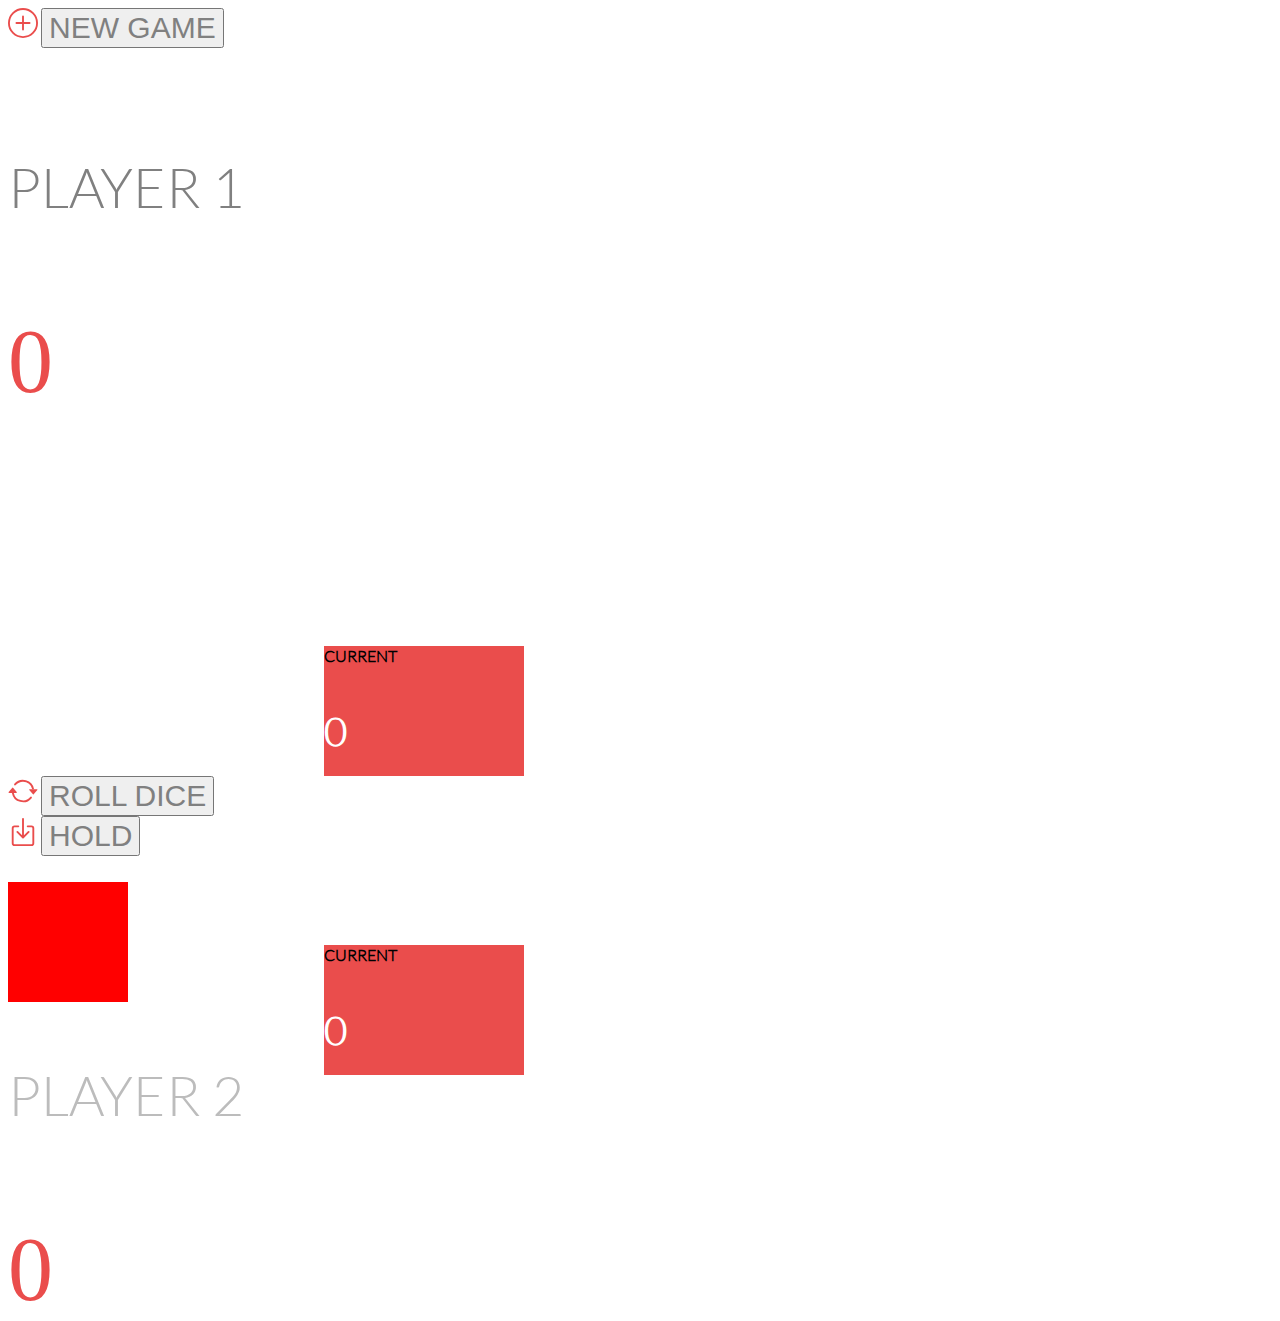
==== index.html @ 32f023f9 "improved canvas's size" ====
<!DOCTYPE html>
<html lang="en">
<head>
    <meta charset="UTF-8">
    <meta name="viewport" content="width=device-width, initial-scale=1.0">
    <title>Roll the Dice</title>
    <link href="https://fonts.google.com/ specimen/Lato" rel="stylesheet">
    <link href="https://cdn.jsdelivr.net/npm/bootstrap@5.3.1/dist/css/bootstrap.min.css" 
    rel="stylesheet" integrity="sha384-4bw+/aepP/YC94hEpVNVgiZdgIC5+VKNBQNGCHeKRQN+PtmoHDEXuppvnDJzQIu9" 
    crossorigin="anonymous">
    <link rel="stylesheet" href="./style.css">
</head>
<body>
    <main class="container-fluid">
        <!-- ROW 1 -->
        <div class="row fixed-height-row">
            <div class="col-md-12 text-center">
                <!-- NEW GAME -->
                <div class="p-3">
                    <svg 
                    xmlns="http://www.w3.org/2000/svg" 
                    width="30" 
                    height="30" 
                    fill="currentColor" 
                    class="bi bi-plus-circle icons" 
                    viewBox="0 0 16 16">
                        <path d="M8 15A7 7 0 1 1 8 1a7 7 0 0 1 0 14zm0 1A8 8 0 1 0 8 0a8 8 0 0 0 0 16z"/>
                        <path d="M8 4a.5.5 0 0 1 .5.5v3h3a.5.5 0 0 1 0 1h-3v3a.5.5 0 0 1-1 0v-3h-3a.5.5 0 0 1 0-1h3v-3A.5.5 0 0 1 8 4z"/>
                      </svg>
                    <button class="btn">NEW GAME</button>
                </div>
            </div>
        </div>
        <!-- ROW 2 -->
        <div class="row fixed-height-row-2">
            <div class="col-md-4 col-sm-6">
                <!-- PLAYER 1 -->
                <div class="text-center p-3">
                    <p class="player">PLAYER 1</p>
                    <p class="score">0</p>
                </div>
            </div>
            <div class="col-md-4 col-sm-6">
                <!-- DICE -->
                <div class="text-center p-3">
                    <canvas class="dice" id="dice" height="120" width="120"></canvas>
                </div>
            </div>
            <div class="col-md-4 col-sm-6">
                <!-- PLAYER 2 -->
                <div class="text-center p-3">
                    <p class="player player-2">PLAYER 2</p>
                    <p class="score">0</p>
                </div>
            </div>
        </div>
        <!-- ROW 3 -->
        <div class="row fixed-height-row-2">
            <div class="col-md-4 col-sm-6">
                <!-- CURRENT SCORE PLAYER 1 -->
                <div class="text-center p-3 current-score">
                    <p>CURRENT</p>
                    <p class="score-white">0</p>
                </div>
            </div>
            <div class="col-md-4 col-sm-6">
                <!-- BUTTONS: Roll Dice and Hold  -->
                <div class="text-center p-3">
                    <svg 
                    xmlns="http://www.w3.org/2000/svg" 
                    width="30" 
                    height="30" 
                    fill="currentColor" 
                    class="bi bi-arrow-repeat icons" 
                    viewBox="0 0 16 16">
                        <path d="M11.534 7h3.932a.25.25 0 0 1 .192.41l-1.966 2.36a.25.25 0 0 1-.384 0l-1.966-2.36a.25.25 0 0 1 .192-.41zm-11 2h3.932a.25.25 0 0 0 .192-.41L2.692 6.23a.25.25 0 0 0-.384 0L.342 8.59A.25.25 0 0 0 .534 9z"/>
                        <path fill-rule="evenodd" d="M8 3c-1.552 0-2.94.707-3.857 1.818a.5.5 0 1 1-.771-.636A6.002 6.002 0 0 1 13.917 7H12.9A5.002 5.002 0 0 0 8 3zM3.1 9a5.002 5.002 0 0 0 8.757 2.182.5.5 0 1 1 .771.636A6.002 6.002 0 0 1 2.083 9H3.1z"/>
                      </svg>
                    <button class="btn">ROLL DICE</button>
                </div>
                <div class="text-center p-3">
                    <svg 
                    xmlns="http://www.w3.org/2000/svg" 
                    width="30" 
                    height="30" 
                    fill="currentColor" 
                    class="bi bi-box-arrow-in-down icons" 
                    viewBox="0 0 16 16">
                        <path fill-rule="evenodd" d="M3.5 6a.5.5 0 0 0-.5.5v8a.5.5 0 0 0 .5.5h9a.5.5 0 0 0 .5-.5v-8a.5.5 0 0 0-.5-.5h-2a.5.5 0 0 1 0-1h2A1.5 1.5 0 0 1 14 6.5v8a1.5 1.5 0 0 1-1.5 1.5h-9A1.5 1.5 0 0 1 2 14.5v-8A1.5 1.5 0 0 1 3.5 5h2a.5.5 0 0 1 0 1h-2z"/>
                        <path fill-rule="evenodd" d="M7.646 11.854a.5.5 0 0 0 .708 0l3-3a.5.5 0 0 0-.708-.708L8.5 10.293V1.5a.5.5 0 0 0-1 0v8.793L5.354 8.146a.5.5 0 1 0-.708.708l3 3z"/>
                      </svg>
                    <button class="btn">HOLD</button>
                </div>
            </div>
            <div class="col-md-4 col-sm-6">
                <!-- CURRENT SCORE PLAYER 2 -->
                <div class="text-center p-3 current-score">
                    <p>CURRENT</p>
                    <p class="score-white">0</p>
                </div>
            </div>
        </div>
    </main>

    <script src="https://cdn.jsdelivr.net/npm/@popperjs/core@2.11.8/dist/umd/popper.min.js" 
    integrity="sha384-I7E8VVD/ismYTF4hNIPjVp/Zjvgyol6VFvRkX/vR+Vc4jQkC+hVqc2pM8ODewa9r" 
    crossorigin="anonymous"></script>
    <script src="https://cdn.jsdelivr.net/npm/bootstrap@5.3.1/dist/js/bootstrap.min.js" 
    integrity="sha384-Rx+T1VzGupg4BHQYs2gCW9It+akI2MM/mndMCy36UVfodzcJcF0GGLxZIzObiEfa" 
    crossorigin="anonymous"></script>
</body>
</html>
---- style.css ----
/* Font */
@font-face {
    font-family: Lato;
    src: url(./Lato-Thin.ttf) format('truetype');
}
@font-face {
    font-family: LatoLight;
    src: url(./Lato-Light.ttf) format('truetype');
}
body {
    font-family: 'LatoLight', sans-serif;
    color: gray;
}

/* Variables */
:root {
    --redColor: rgb(234, 77, 76);
    --lightGreyColor: rgb(188, 188, 188);
}

/* Screen height manager */
.fixed-height-row {
    height: 10vh;
}
.fixed-height-row-2 {
    height: 45vh;
}

/* Players manager */
.player {
    font-size: 55px;
}
.player-2 {
    color: var(--lightGreyColor);
}
/* Score manager */
.score {
    font-family: 'Lato';
    font-size: 90px;
    color: var(--redColor)
}
.current-score {
    margin-left: 25%;
    margin-top: 7%;
    height: 130px;
    width: 200px;
    color: black;
    font-weight: bold;
    background-color: var(--redColor);
}
.score-white {
    color: white;
    font-size: 40px;
}

/* Button manager */
.btn {
    color:grey;
    font-size: 30px;
}

.icons {
    font-family: 'Lato';
    color: var(--redColor);
}

/* Dice manager */
.dice {
    margin-top: 30%;
    background-color: red;
}
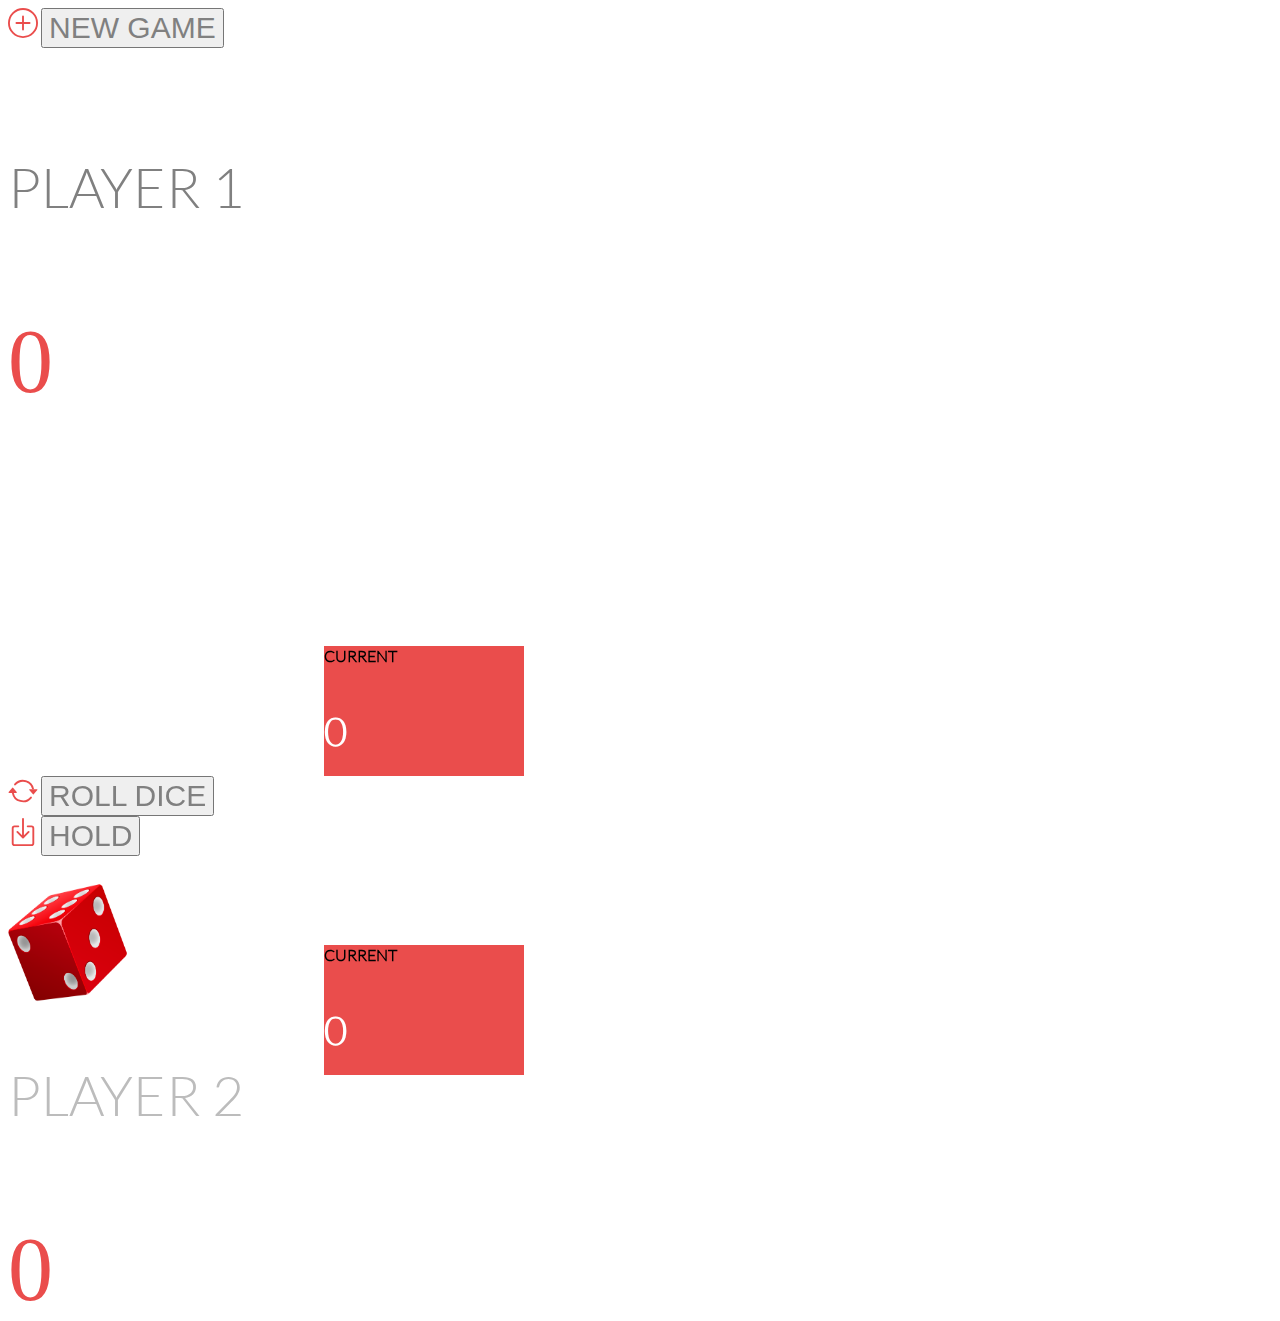
==== commit 64e8b411: "add default image in the canvas, fnished font #1" ====
--- a/index.html
+++ b/index.html
@@ -6,7 +6,8 @@
     <title>Roll the Dice</title>
     <link href="https://fonts.google.com/ specimen/Lato" rel="stylesheet">
     <link href="https://cdn.jsdelivr.net/npm/bootstrap@5.3.1/dist/css/bootstrap.min.css" 
-    rel="stylesheet" integrity="sha384-4bw+/aepP/YC94hEpVNVgiZdgIC5+VKNBQNGCHeKRQN+PtmoHDEXuppvnDJzQIu9" 
+    rel="stylesheet" 
+    integrity="sha384-4bw+/aepP/YC94hEpVNVgiZdgIC5+VKNBQNGCHeKRQN+PtmoHDEXuppvnDJzQIu9" 
     crossorigin="anonymous">
     <link rel="stylesheet" href="./style.css">
 </head>
@@ -102,6 +103,7 @@
         </div>
     </main>
 
+    <script src="./JS/script.js"></script>
     <script src="https://cdn.jsdelivr.net/npm/@popperjs/core@2.11.8/dist/umd/popper.min.js" 
     integrity="sha384-I7E8VVD/ismYTF4hNIPjVp/Zjvgyol6VFvRkX/vR+Vc4jQkC+hVqc2pM8ODewa9r" 
     crossorigin="anonymous"></script>
@@ -109,4 +111,4 @@
     integrity="sha384-Rx+T1VzGupg4BHQYs2gCW9It+akI2MM/mndMCy36UVfodzcJcF0GGLxZIzObiEfa" 
     crossorigin="anonymous"></script>
 </body>
-</html>
+</html>--- a/style.css
+++ b/style.css
@@ -67,5 +67,4 @@
 /* Dice manager */
 .dice {
     margin-top: 30%;
-    background-color: red;
 }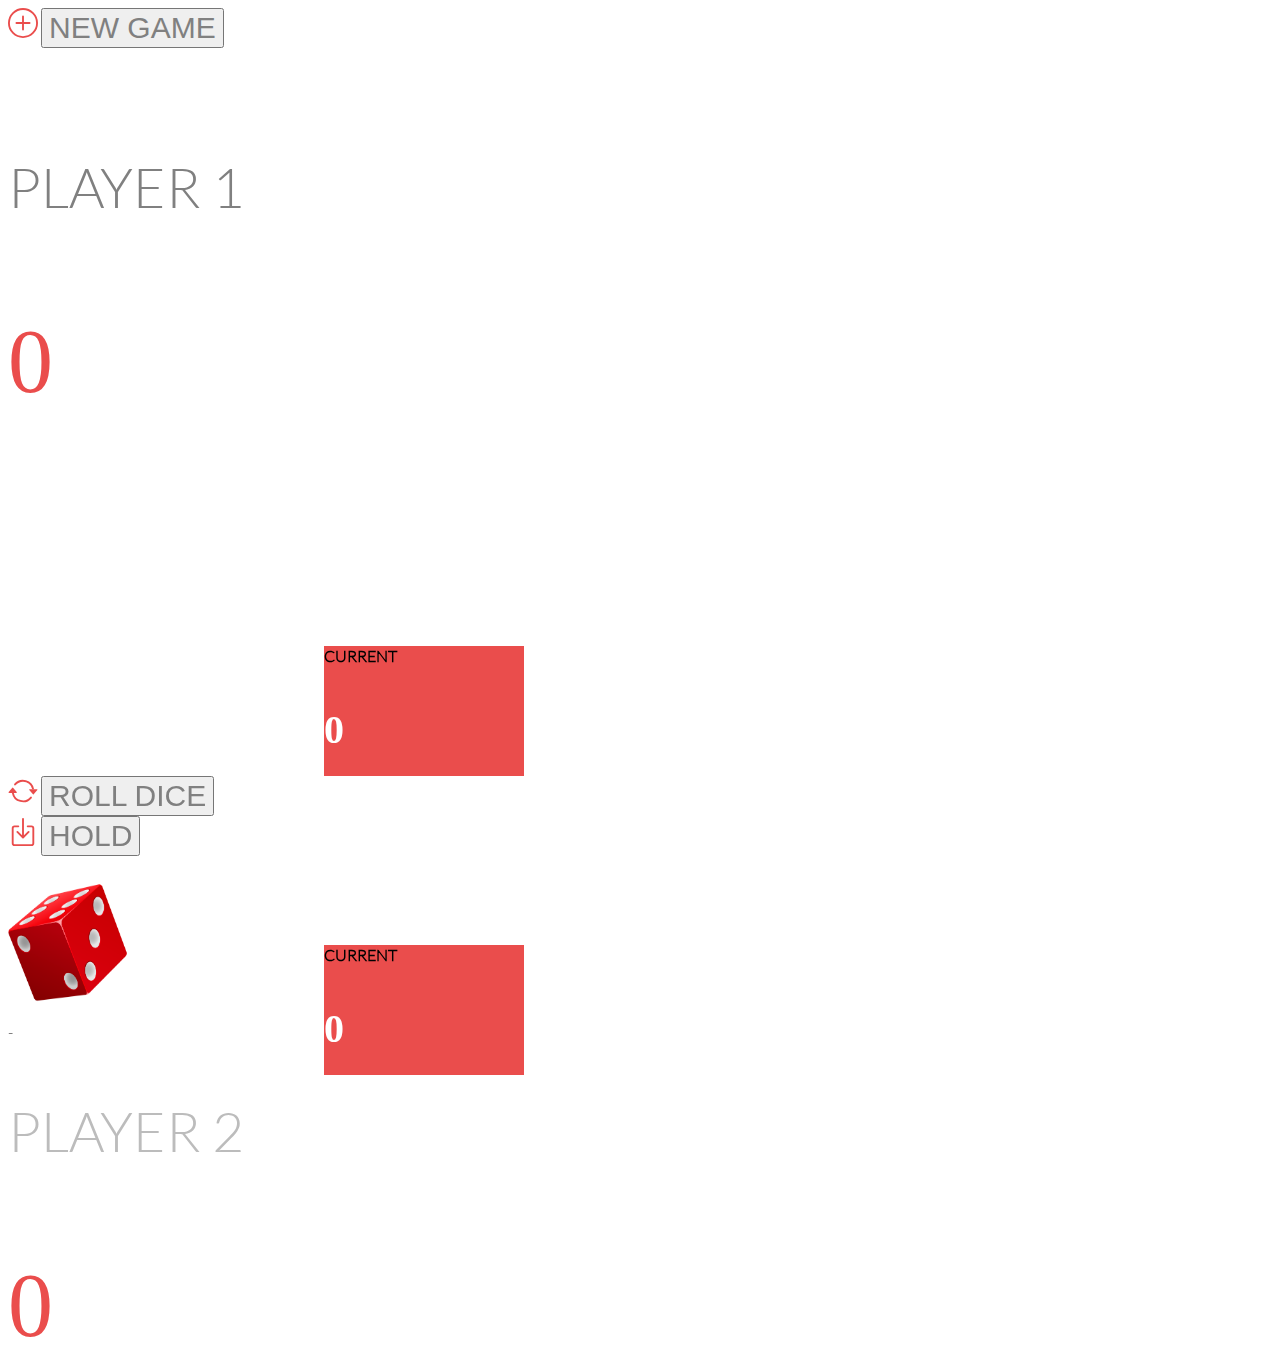
==== commit 64aa18d3: "add method generating number between 1 and 6. Added the value to the player one's score" ====
--- a/index.html
+++ b/index.html
@@ -28,7 +28,7 @@
                         <path d="M8 15A7 7 0 1 1 8 1a7 7 0 0 1 0 14zm0 1A8 8 0 1 0 8 0a8 8 0 0 0 0 16z"/>
                         <path d="M8 4a.5.5 0 0 1 .5.5v3h3a.5.5 0 0 1 0 1h-3v3a.5.5 0 0 1-1 0v-3h-3a.5.5 0 0 1 0-1h3v-3A.5.5 0 0 1 8 4z"/>
                       </svg>
-                    <button class="btn">NEW GAME</button>
+                    <button class="btn" onclick="resetScores()">NEW GAME</button>
                 </div>
             </div>
         </div>
@@ -38,13 +38,16 @@
                 <!-- PLAYER 1 -->
                 <div class="text-center p-3">
                     <p class="player">PLAYER 1</p>
-                    <p class="score">0</p>
+                    <p class="score score-player-one">0</p>
                 </div>
             </div>
             <div class="col-md-4 col-sm-6">
                 <!-- DICE -->
                 <div class="text-center p-3">
                     <canvas class="dice" id="dice" height="120" width="120"></canvas>
+                </div>
+                <div class="text-center p-3">
+                    <p id="diceResult">-</p>
                 </div>
             </div>
             <div class="col-md-4 col-sm-6">
@@ -61,7 +64,7 @@
                 <!-- CURRENT SCORE PLAYER 1 -->
                 <div class="text-center p-3 current-score">
                     <p>CURRENT</p>
-                    <p class="score-white">0</p>
+                    <p class="score-white score">0</p>
                 </div>
             </div>
             <div class="col-md-4 col-sm-6">
@@ -77,7 +80,7 @@
                         <path d="M11.534 7h3.932a.25.25 0 0 1 .192.41l-1.966 2.36a.25.25 0 0 1-.384 0l-1.966-2.36a.25.25 0 0 1 .192-.41zm-11 2h3.932a.25.25 0 0 0 .192-.41L2.692 6.23a.25.25 0 0 0-.384 0L.342 8.59A.25.25 0 0 0 .534 9z"/>
                         <path fill-rule="evenodd" d="M8 3c-1.552 0-2.94.707-3.857 1.818a.5.5 0 1 1-.771-.636A6.002 6.002 0 0 1 13.917 7H12.9A5.002 5.002 0 0 0 8 3zM3.1 9a5.002 5.002 0 0 0 8.757 2.182.5.5 0 1 1 .771.636A6.002 6.002 0 0 1 2.083 9H3.1z"/>
                       </svg>
-                    <button class="btn">ROLL DICE</button>
+                    <button class="btn" id="rollButton">ROLL DICE</button>
                 </div>
                 <div class="text-center p-3">
                     <svg 
@@ -97,7 +100,7 @@
                 <!-- CURRENT SCORE PLAYER 2 -->
                 <div class="text-center p-3 current-score">
                     <p>CURRENT</p>
-                    <p class="score-white">0</p>
+                    <p class="score-white score">0</p>
                 </div>
             </div>
         </div>
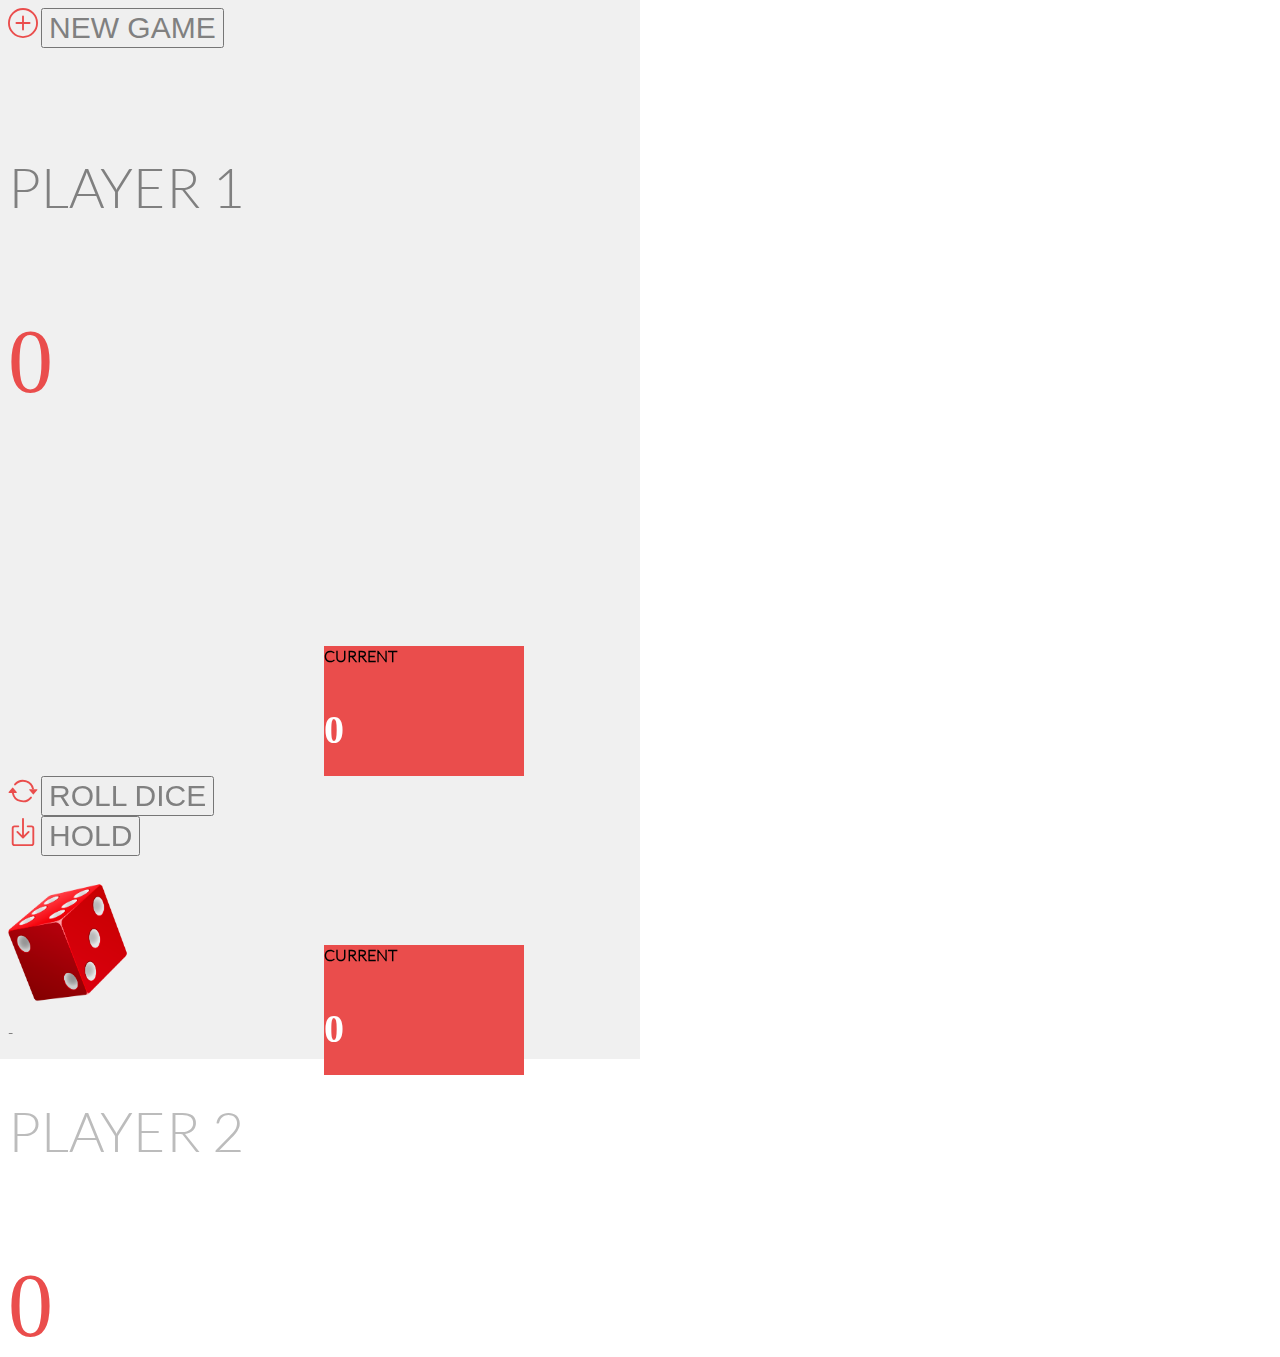
==== commit 88988ee5: "add backgroung image" ====
--- a/index.html
+++ b/index.html
@@ -11,7 +11,7 @@
     crossorigin="anonymous">
     <link rel="stylesheet" href="./style.css">
 </head>
-<body>
+<body class="background-image">
     <main class="container-fluid">
         <!-- ROW 1 -->
         <div class="row fixed-height-row">
@@ -28,7 +28,7 @@
                         <path d="M8 15A7 7 0 1 1 8 1a7 7 0 0 1 0 14zm0 1A8 8 0 1 0 8 0a8 8 0 0 0 0 16z"/>
                         <path d="M8 4a.5.5 0 0 1 .5.5v3h3a.5.5 0 0 1 0 1h-3v3a.5.5 0 0 1-1 0v-3h-3a.5.5 0 0 1 0-1h3v-3A.5.5 0 0 1 8 4z"/>
                       </svg>
-                    <button class="btn" onclick="resetScores()">NEW GAME</button>
+                    <button class="btn" id="newGameButton">NEW GAME</button>
                 </div>
             </div>
         </div>
@@ -54,7 +54,7 @@
                 <!-- PLAYER 2 -->
                 <div class="text-center p-3">
                     <p class="player player-2">PLAYER 2</p>
-                    <p class="score">0</p>
+                    <p class="score score-player-two">0</p>
                 </div>
             </div>
         </div>
@@ -64,7 +64,7 @@
                 <!-- CURRENT SCORE PLAYER 1 -->
                 <div class="text-center p-3 current-score">
                     <p>CURRENT</p>
-                    <p class="score-white score">0</p>
+                    <p class="score-white score crnt-score-player-One">0</p>
                 </div>
             </div>
             <div class="col-md-4 col-sm-6">
@@ -93,20 +93,21 @@
                         <path fill-rule="evenodd" d="M3.5 6a.5.5 0 0 0-.5.5v8a.5.5 0 0 0 .5.5h9a.5.5 0 0 0 .5-.5v-8a.5.5 0 0 0-.5-.5h-2a.5.5 0 0 1 0-1h2A1.5 1.5 0 0 1 14 6.5v8a1.5 1.5 0 0 1-1.5 1.5h-9A1.5 1.5 0 0 1 2 14.5v-8A1.5 1.5 0 0 1 3.5 5h2a.5.5 0 0 1 0 1h-2z"/>
                         <path fill-rule="evenodd" d="M7.646 11.854a.5.5 0 0 0 .708 0l3-3a.5.5 0 0 0-.708-.708L8.5 10.293V1.5a.5.5 0 0 0-1 0v8.793L5.354 8.146a.5.5 0 1 0-.708.708l3 3z"/>
                       </svg>
-                    <button class="btn">HOLD</button>
+                    <button class="btn" id="hold-btn">HOLD</button>
                 </div>
             </div>
             <div class="col-md-4 col-sm-6">
                 <!-- CURRENT SCORE PLAYER 2 -->
                 <div class="text-center p-3 current-score">
                     <p>CURRENT</p>
-                    <p class="score-white score">0</p>
+                    <p class="score-white score crnt-score-player-Two">0</p>
                 </div>
             </div>
         </div>
     </main>
 
     <script src="./JS/script.js"></script>
+    <script src="./JS/game.js"></script>
     <script src="https://cdn.jsdelivr.net/npm/@popperjs/core@2.11.8/dist/umd/popper.min.js" 
     integrity="sha384-I7E8VVD/ismYTF4hNIPjVp/Zjvgyol6VFvRkX/vR+Vc4jQkC+hVqc2pM8ODewa9r" 
     crossorigin="anonymous"></script>
--- a/style.css
+++ b/style.css
@@ -10,6 +10,13 @@
 body {
     font-family: 'LatoLight', sans-serif;
     color: gray;
+}
+
+.background-image {
+    background-image: url('./Images/Design\ sans\ titre.png');
+    background-size: cover;
+    background-position: center;
+    background-repeat: no-repeat;
 }
 
 /* Variables */
@@ -67,4 +74,84 @@
 /* Dice manager */
 .dice {
     margin-top: 30%;
-}+    height: 120px; 
+    width: 120px;
+}
+
+/* Smartphones landscape */
+@media (max-width: 844px) and (max-height: 390px) and (orientation: landscape) {
+    .dice {
+        margin-top: 10%;
+        height: 80px; 
+        width: 80px;
+    }
+
+    .player {
+        font-size: 30px;
+    }
+
+    .score {
+        font-size: 60px;
+    }
+
+    .current-score {
+        margin-left: 14%;
+        margin-top: 5%;
+        height: auto;
+        width: 70%;
+        font-size: 20px;
+    }
+
+    .score-white {
+        font-size: 20px;
+    }
+
+    .btn {
+        font-size: 20px;
+    }
+
+    .icons {
+        font-size: 20px;
+    }
+}
+
+/* Bigger Smartphones and tablets landscape */
+@media (max-width: 1024px) and (max-height: 768px) and (orientation: landscape) {
+    .col-md-4 {
+        margin-bottom: 20px;
+    }
+
+    .dice {
+        margin-top: 10%;
+        height: 90px;
+        width: 90px;
+    }
+
+    .player {
+        font-size: 30px;
+    }
+
+    .score {
+        font-size: 60px;
+    }
+
+    .current-score {
+        margin-left: 14%;
+        margin-top: 5%;
+        height: auto;
+        width: 70%;
+        font-size: 20px;
+    }
+
+    .score-white {
+        font-size: 20px;
+    }
+
+    .btn {
+        font-size: 20px;
+    }
+
+    .icons {
+        font-size: 20px;
+    }
+}
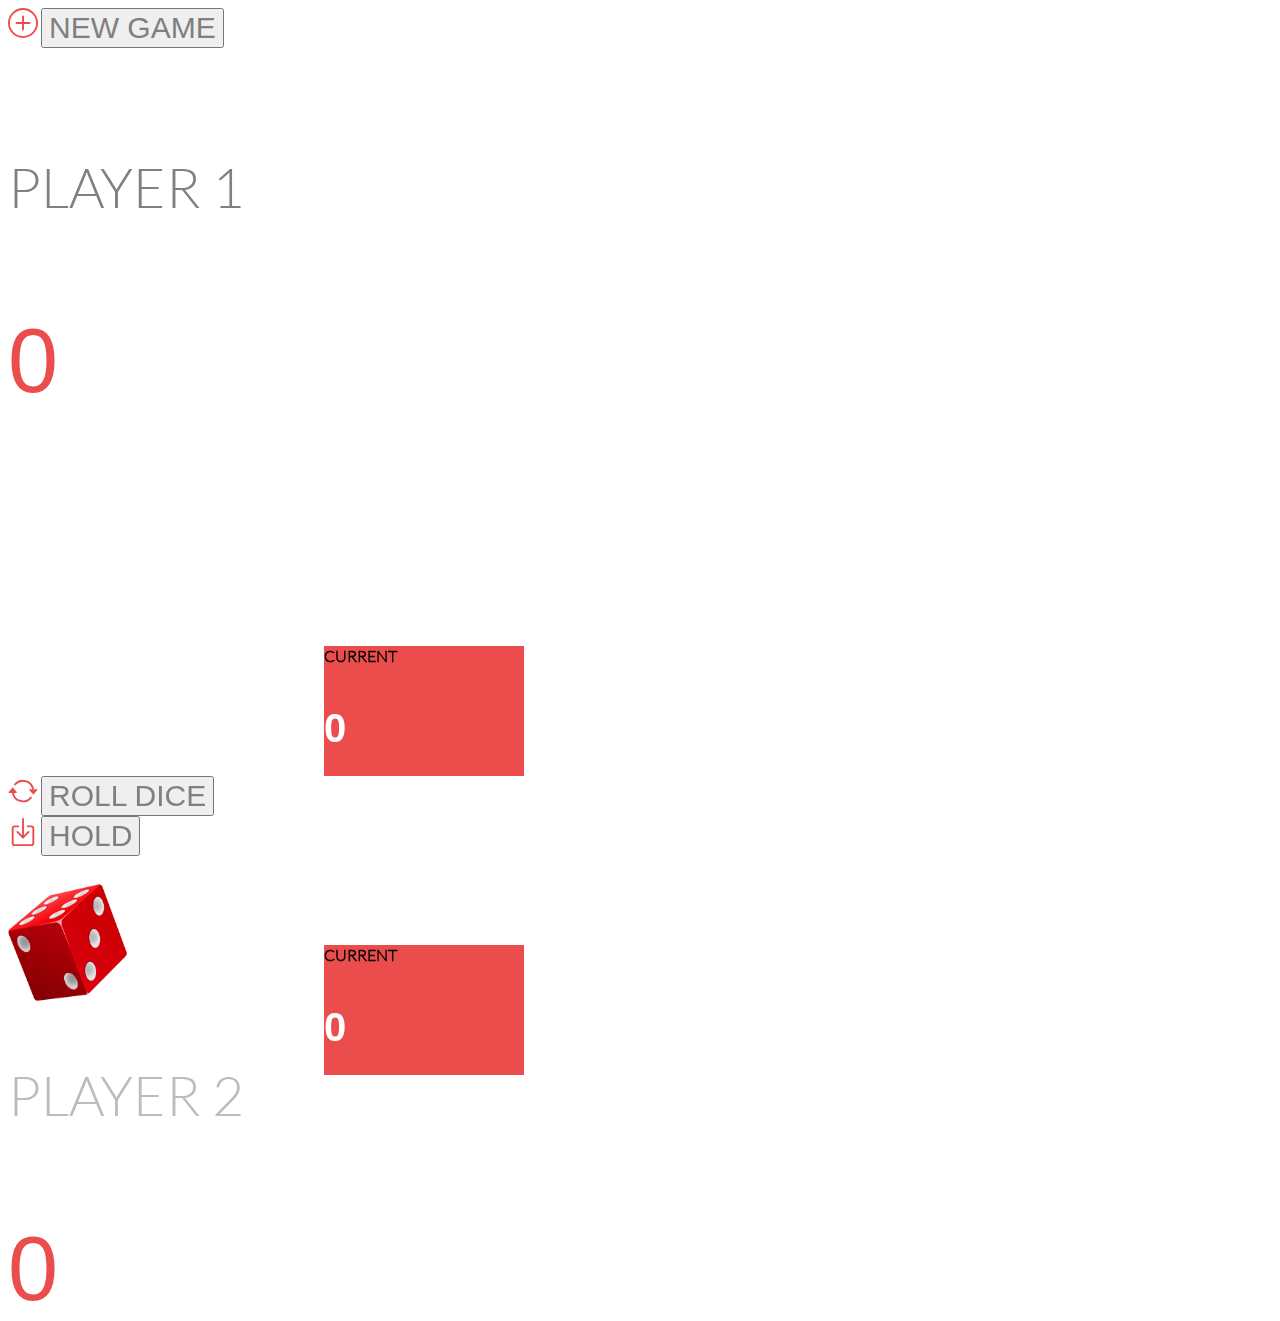
==== commit 03389176: "make app responsive" ====
--- a/index.html
+++ b/index.html
@@ -15,13 +15,11 @@
     <main class="container-fluid">
         <!-- ROW 1 -->
         <div class="row fixed-height-row">
-            <div class="col-md-12 text-center">
+            <div class="text-center">
                 <!-- NEW GAME -->
                 <div class="p-3">
                     <svg 
                     xmlns="http://www.w3.org/2000/svg" 
-                    width="30" 
-                    height="30" 
                     fill="currentColor" 
                     class="bi bi-plus-circle icons" 
                     viewBox="0 0 16 16">
@@ -34,23 +32,20 @@
         </div>
         <!-- ROW 2 -->
         <div class="row fixed-height-row-2">
-            <div class="col-md-4 col-sm-6">
+            <div class="col-4">
                 <!-- PLAYER 1 -->
                 <div class="text-center p-3">
                     <p class="player">PLAYER 1</p>
                     <p class="score score-player-one">0</p>
                 </div>
             </div>
-            <div class="col-md-4 col-sm-6">
+            <div class="col-4">
                 <!-- DICE -->
                 <div class="text-center p-3">
                     <canvas class="dice" id="dice" height="120" width="120"></canvas>
                 </div>
-                <div class="text-center p-3">
-                    <p id="diceResult">-</p>
-                </div>
             </div>
-            <div class="col-md-4 col-sm-6">
+            <div class="col-4">
                 <!-- PLAYER 2 -->
                 <div class="text-center p-3">
                     <p class="player player-2">PLAYER 2</p>
@@ -60,20 +55,18 @@
         </div>
         <!-- ROW 3 -->
         <div class="row fixed-height-row-2">
-            <div class="col-md-4 col-sm-6">
+            <div class="col-4">
                 <!-- CURRENT SCORE PLAYER 1 -->
                 <div class="text-center p-3 current-score">
                     <p>CURRENT</p>
                     <p class="score-white score crnt-score-player-One">0</p>
                 </div>
             </div>
-            <div class="col-md-4 col-sm-6">
+            <div class="col-4">
                 <!-- BUTTONS: Roll Dice and Hold  -->
                 <div class="text-center p-3">
                     <svg 
                     xmlns="http://www.w3.org/2000/svg" 
-                    width="30" 
-                    height="30" 
                     fill="currentColor" 
                     class="bi bi-arrow-repeat icons" 
                     viewBox="0 0 16 16">
@@ -83,10 +76,8 @@
                     <button class="btn" id="rollButton">ROLL DICE</button>
                 </div>
                 <div class="text-center p-3">
-                    <svg 
+                    <svg  
                     xmlns="http://www.w3.org/2000/svg" 
-                    width="30" 
-                    height="30" 
                     fill="currentColor" 
                     class="bi bi-box-arrow-in-down icons" 
                     viewBox="0 0 16 16">
@@ -96,7 +87,7 @@
                     <button class="btn" id="hold-btn">HOLD</button>
                 </div>
             </div>
-            <div class="col-md-4 col-sm-6">
+            <div class="col-4">
                 <!-- CURRENT SCORE PLAYER 2 -->
                 <div class="text-center p-3 current-score">
                     <p>CURRENT</p>
--- a/style.css
+++ b/style.css
@@ -7,13 +7,16 @@
     font-family: LatoLight;
     src: url(./Lato-Light.ttf) format('truetype');
 }
+
+/* Body */
 body {
     font-family: 'LatoLight', sans-serif;
     color: gray;
 }
 
+/* Background image */
 .background-image {
-    background-image: url('./Images/Design\ sans\ titre.png');
+    background-image: url('./Images/background_image.png');
     background-size: cover;
     background-position: center;
     background-repeat: no-repeat;
@@ -29,6 +32,7 @@
 .fixed-height-row {
     height: 10vh;
 }
+
 .fixed-height-row-2 {
     height: 45vh;
 }
@@ -40,9 +44,10 @@
 .player-2 {
     color: var(--lightGreyColor);
 }
+
 /* Score manager */
 .score {
-    font-family: 'Lato';
+    font-family: 'Lato', sans-serif;
     font-size: 90px;
     color: var(--redColor)
 }
@@ -67,8 +72,13 @@
 }
 
 .icons {
-    font-family: 'Lato';
+    font-family: 'Lato', sans-serif;
     color: var(--redColor);
+    width: 30px;
+    height: 30px;
+    max-width: 100%;
+    max-height: 100%;
+    display: inline-block; 
 }
 
 /* Dice manager */
@@ -155,3 +165,42 @@
         font-size: 20px;
     }
 }
+
+/* Smartphones portrait */
+@media (max-width: 650px) {
+    .dice {
+        margin-top: 10%;
+        height: 60px; 
+        width: 60px;
+    }
+
+    .player {
+        font-size: 20px;
+    }
+
+    .score {
+        font-size: 40px;
+    }
+
+    .current-score {
+        margin-left: 13%;
+        margin-top: 5%;
+        height: auto;
+        width: 70%;
+        font-size: 10px;
+    }
+
+    .score-white {
+        font-size: 10px;
+    }
+
+    .btn {
+        font-size: 10px;
+    }
+
+    .icons {
+        width: 15px;
+        height: 15px;
+    }
+  }
+  
